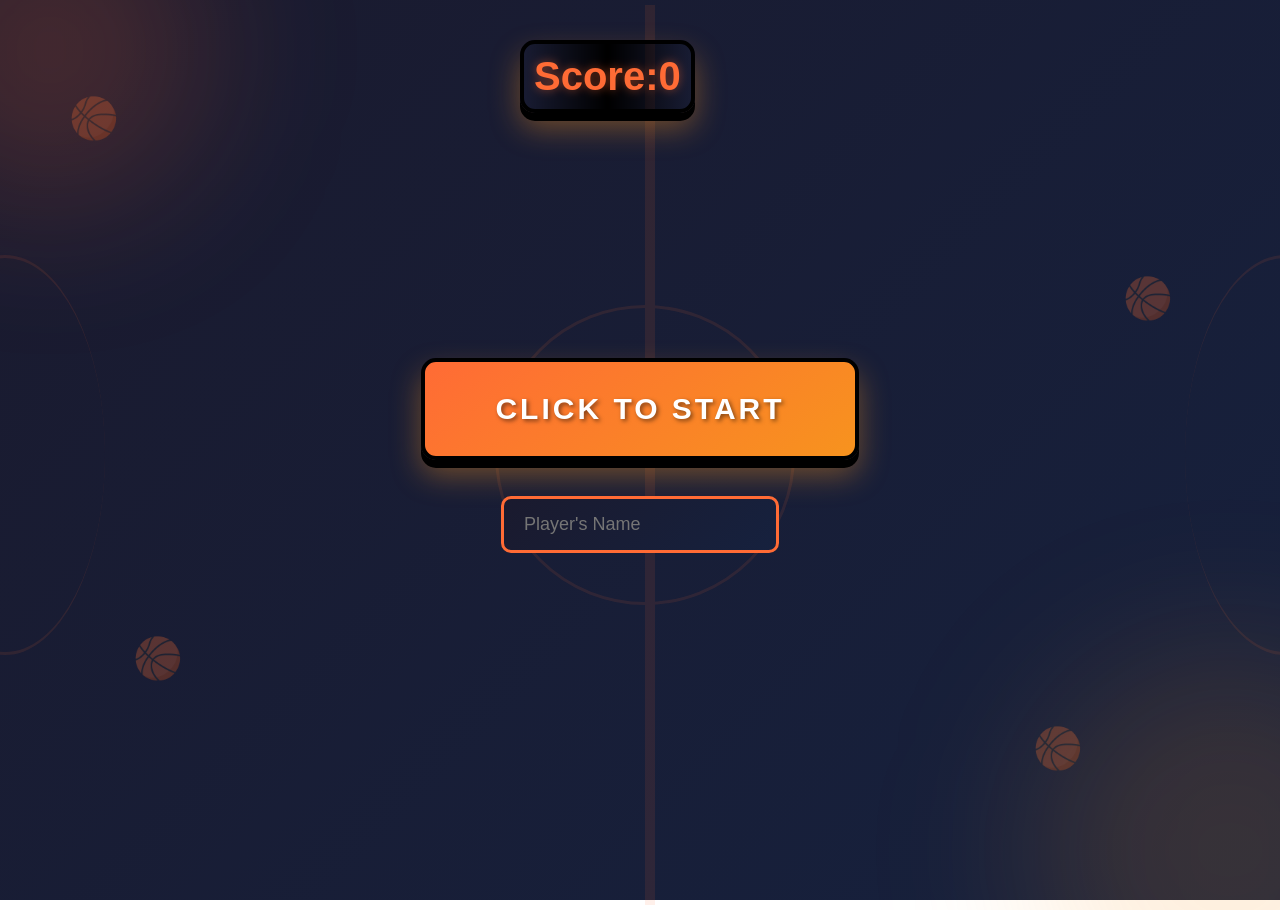
==== index.html @ 6918f079 "prepare for git pages" ====
<!DOCTYPE html>
<html lang="en">
<head>
    <meta charset="UTF-8">
    <link rel="stylesheet" href="styles.css">
    <title>Document</title>
</head>
<body>
  <style>
    .PlayersName{
      position:fixed;
      top: 15px ;
      right: 90px;
      font-size: 20px;
      padding: 20px;
      color: #ff6b35;
      font-weight: bold;
      margin: 20px 0;
      text-shadow: 0 0 10px rgba(255, 107, 53, 0.5);
      box-shadow: 0 8px 0 #000, 0 15px 30px rgba(247, 147, 30, 0.4);
      border-radius: 15px;  
      border: 4px solid #000;
      display: inline-block;
      overflow: hidden;
      background:linear-gradient(90deg, transparent 0%, #000000 50%, transparent 100%);

    }
    .game{
        background: transparent;  /* no white background */
        border: none;             /* remove border */
        cursor: pointer;          /* optional: pointer on hover */
        position: fixed;
        font-size: 80px;
        animation: float 3s infinite ease-in-out;
        opacity: 1;
        z-index: 0;
    }
    .restar{
      background: linear-gradient(90deg, transparent 0%, #000000 50%, transparent 100%);
      position:fixed;
      bottom: 20px;
      left:565px;
      font-size: 20px;
      padding: 5px;
      font-weight: bold;
      color: #ff6b35;
      margin: 20px 0;
      padding: 20px 15px;
      font-weight: 900;
      overflow: hidden;
      border: 4px solid #000;
      border-radius: 50%;
      box-shadow: 0 8px 0 #000, 0 15px 30px rgba(247, 147, 30, 0.4);
    }
    .restar::after {
     content: '';
     position: absolute;
     top: 0;
     left: -100%;  /* Commence caché à gauche */
     width: 100%;
     height: 100%;
     background: linear-gradient(90deg, transparent, rgba(255, 255, 255, 0.3), transparent);
     transition: left 0.6s;
    }

   .restar:hover::after {
    left: 100%;  /* Glisse vers la droite au hover */
    }
    .timer{
      position: fixed;
      top:15px;
      left: 170px;
      color: #ff6b35; 
      font-weight: bold;
      margin: 20px 0;
      text-shadow: 0 0 10px rgba(255, 107, 53, 0.5);
      overflow: hidden;
      border: 4px solid #000;
      border-radius: 15px;
      box-shadow: 0 8px 0 #000, 0 15px 30px rgba(247, 147, 30, 0.4);
      background: linear-gradient(90deg, transparent 0%, #000000 50%, transparent 100%);
      padding: 20px;
    }
    .message {
      position: fixed;
      top: 240px;
      left: 50%;
      transform: translateX(-50%);
      font-family: "Press Start 2P", cursive;
      font-size: 50px;
      color: #ff6b35;
      letter-spacing: 3px;
      text-transform: uppercase;
      animation: glitch 1s infinite;
   }

   @keyframes glitch {
     0% { text-shadow: 2px 0 red, -2px 0 blue; }
     20% { text-shadow: -2px 0 red, 2px 0 blue; }
     40% { text-shadow: 2px 2px red, -2px -2px blue; }
     60% { text-shadow: -2px -2px red, 2px 2px blue; }
     80% { text-shadow: 2px -2px red, -2px 2px blue; }
     100% { text-shadow: -2px 2px red, 2px -2px blue; }
  }
    .fade-out {
    opacity: 0;
    transition: opacity 0.6s ease;
    }

    .fade-in {
      animation: fadeIn 0.6s ease;
    }     
    @keyframes fadeIn {
      from { opacity: 0; }
      to { opacity: 1; }
    }
  </style>  
    <div class="floating-ball ball-1">🏀</div>
    <div class="floating-ball ball-2">🏀</div>
    <div class="floating-ball ball-3">🏀</div>
    <div class="floating-ball ball-4">🏀</div>
    <div class="court-lines">
        <div class="center-circle"></div>
        <div class="center-line"></div>
        <div class="three-point-left"></div>
        <div class="three-point-right"></div>
    </div>
    <div class="glow-orb orb-1"></div>
    <div class="glow-orb orb-2"></div>
    <div class="score-display">Score:0</div> 
    <div class="adjust"> 
        <button  id="startBtn" class="btn2" onclick="switchBoutton()">click to start</button>
        <br><br>
        <input id="label" type="text" placeholder="Player's Name" class="name" ></input>
    </div>
    <script>
      let score=0;
      let timer=0;
      let timeleft=5;
      let gameOver=false;
      let msg;
      
      //to start the timer :

      function StartTimer(){
      const timerDisplay= document.querySelector(".timer");
      clearInterval(timer);

      timeleft=5;
      timerDisplay.textContent="Time-left:" + timeleft +"s";
      timer=setInterval(()=>{
        timeleft--;
        timerDisplay.textContent="Time-left:" + timeleft +"s";
        if(timeleft<=0){
          clearInterval(timer);
          GameOver();
        }
      },300);
      }
      function GameOver(){
        gameOver=true;
        alert("tick tick tick your time run off try again ");
        const ball = document.querySelector(".game");
        if (ball) {ball.remove()};
        msg=document.createElement("p");
        msg.textContent="GAME OVER !";
        msg.classList.add("message");      
        document.querySelector(".score-display").after(msg);  
      }
      function switchBoutton(){
        const name =document.getElementById("label");
        if(name.value===""){
          alert("please enter your name before starting ")
          return;
          }
          document.getElementById("startBtn").remove();
          document.getElementById("label").remove();
          
          //creating the players name input; 

          NAME=name.value.toUpperCase();
          const displayName=document.createElement("p");
          displayName.textContent="playersName : "+ NAME ;
          displayName.classList.add("PlayersName");
          document.querySelector(".score-display").after(displayName);

          //creating the ballgame btn;

          const BallGame = document.createElement('button');
          BallGame.textContent="🏀";
          BallGame.classList.add("game");

          //creating the restart btn;

          const restart = document.createElement('button');
          restart.textContent="restart";
          restart.classList.add("restar");

          //timer display ;

          const timerDisplay = document.createElement("p");
          timerDisplay.classList.add("timer");
          timerDisplay.textContent = "Time left: 10s";
          document.querySelector(".score-display").after(timerDisplay);

          //ball game button ;

          BallGame.onclick= function(){
            if(gameOver){return;}  
            const scoreDisplay = document.querySelector(".score-display");
            score++;
            scoreDisplay.textContent = "Score: " + score;

            const x = Math.random() * (window.innerWidth - BallGame.offsetWidth);
            const y = Math.random() * (window.innerHeight - BallGame.offsetHeight);
            BallGame.style.left = `${x}px`;
            BallGame.style.top = `${y}px`;
            StartTimer();
          
          };
          //the function of the restart btn;

          restart.addEventListener("click", ()=>{
            const adjustDiv=document.querySelector(".adjust");
            const scoreDisplay=document.querySelector(".score-display");
            const playerName=document.querySelector(".PlayersName");
            const ball=document.querySelector(".game");
            const restartBtn=document.querySelector(".restar");

            adjustDiv.classList.add("fade-out");
            scoreDisplay.classList.add("fade-out");
            if(playerName) {playerName.classList.add("fade-out");}
            if(ball) {ball.classList.add("fade-out");}
            if(restartBtn) {restartBtn.classList.add("fade-out");}
            if(msg){msg.classList.add("fade-out")};
            timerDisplay.classList.add("fade-out");

            setTimeout(()=>{
              clearInterval();
              gameOver=false;
              score=0;
              scoreDisplay.textContent="Score: 0";

              if(playerName) {playerName.remove();}
              if(ball) {ball.remove();}
              if(restartBtn) {restartBtn.remove();}
              if(msg) {msg.remove();}
              timerDisplay.remove();

              adjustDiv.innerHTML = `<button id="startBtn" class="btn2" onclick="switchBoutton()">click to start</button>
              <br><br> <input id="label" type="text" placeholder="Player's Name" class="name">`;
              adjustDiv.classList.remove("fade-out");
              scoreDisplay.classList.remove("fade-out");
              restartBtn.classList.remove("fade-out");
              playerName.remove();
              ball.remove();
              msg.remove();
              timerDisplay.remove();

              adjustDiv.classList.add("fade-in");
              scoreDisplay.classList.add("fade-in");

              setTimeout(() => {
                adjustDiv.classList.remove("fade-in");
                scoreDisplay.classList.remove("fade-in");
              }, 600);
              clearInterval(timer);
              StartTimer();
            },600);
          } );
          document.querySelector(".adjust").appendChild(BallGame);
          StartTimer();
          document.querySelector(".adjust").appendChild(restart);
        } 
    </script>  
</body>
</html>
---- styles.css ----
*{
    font-family: Arial, Helvetica, sans-serif;
    box-sizing: border-box;
    padding: 5px;
}
body{
    background: linear-gradient(135deg, #1a1a2e 0%, #16213e 100%);
    background-attachment: fixed ; 
    margin: 0;
    padding: 0;
    overflow-y: hidden; /* disables vertical scroll */
    height: 100vh;      /* makes sure it fits the screen height */
}
.adjust{
    display: flex;
    justify-content: center;
    align-items: center;
    flex-direction: column;
    height: 100vh;          
}
.btn2{
    position: relative;
    padding: 30px 70px;
    font-size: 30px;
    font-weight: 900;
    text-transform: uppercase;
    color: #fff;
    background: linear-gradient(145deg, #ff6b35, #f7931e);
    border: 4px solid #000;
    border-radius: 15px;
    cursor: pointer;
    box-shadow: 0 8px 0 #000, 0 15px 30px rgba(247, 147, 30, 0.4);
    overflow: hidden;
    transition: all 0.2s ease;
    letter-spacing: 3px;
    text-shadow: 2px 2px 4px rgba(0, 0, 0, 0.5);
}
.btn2::before {
    content: '🏀';
    position: absolute;
    font-size: 40px;
    left: -60px;
    top: 50%;
    transform: translateY(-50%);
    transition: all 0.5s ease;
    animation: bounce 1s infinite;
}
@keyframes bounce {
        0%, 100% {
                transform: translateY(-50%) rotate(0deg);
        }
        25% {
            transform: translateY(-60%) rotate(10deg);
        }
        75% {
            transform: translateY(-40%) rotate(-10deg);
        }
}

.btn2:hover::before {
        left: 15px;
}

.btn2:hover {
        transform: translateY(-3px);
        box-shadow: 0 12px 0 #000, 0 20px 40px rgba(247, 147, 30, 0.6);
}

.btn2:active {
        transform: translateY(4px);
        box-shadow: 0 4px 0 #000, 0 8px 20px rgba(247, 147, 30, 0.4);
}

.btn2::after {
        content: '';
        position: absolute;
        top: 0;
        left: -100%;
        width: 100%;
        height: 100%;
        background: linear-gradient(90deg, transparent, rgba(255, 255, 255, 0.3), transparent);
        transition: left 0.6s;
}

.btn2:hover::after {
        left: 100%;
}
.btn2 {
        animation: glow 2s infinite;
}
.btn2:hover {
        animation: none;
}
.name{
    padding: 15px 20px;
    font-size: 18px;
    background: linear-gradient(135deg, #1a1a2e 0%, #16213e 100%); 
    transition: all 0.3s ease;
    border-radius: 10px;
    border: 3px solid #ff6b35;
    color: white;
    z-index: 100;
}

.name:focus {  
    outline: none;
    border-color: #f7931e;
    box-shadow: 0 0 20px rgba(247, 147, 30, 0.5);
    transform: scale(1.02);
}

.name:hover{
    animation: glowPulse 1.5s infinite;
}

@keyframes glowPulse {
    0%, 100% {
        box-shadow: 0 10px 30px rgba(247, 147, 30, 0.6);
    }
    50% {
        box-shadow: 0 15px 50px rgba(247, 147, 30, 1);
    }
}
.floating-ball {
        position: fixed;
        font-size: 40px;
        animation: float 6s infinite ease-in-out;
        opacity: 0.3;
        z-index: 0;
}
    .ball-1 { top: 10%; left: 5%; animation-delay: 0s; }
    .ball-2 { top: 70%; left: 10%; animation-delay: 2s; }
    .ball-3 { top: 30%; right: 8%; animation-delay: 1s; }
    .ball-4 { top: 80%; right: 15%; animation-delay: 3s; }

@keyframes float {
        0%, 100% {
            transform: translateY(0) rotate(0deg);
        }
        50% {
                transform: translateY(-30px) rotate(180deg);
        }
}
.court-lines {
        position: fixed;
        width: 100%;
        height: 100%;
        opacity: 0.1;
        z-index: 0;
}
.center-circle {
    position: absolute;
    top: 50%;
    left: 50%;
    transform: translate(-50%, -50%);
    width: 300px;
    height: 300px;
    border: 3px solid #ff6b35;
    border-radius: 50%;
}

.center-line {
    position: absolute;
    top: 0;
    left: 50%;
    width: 3px;
    height: 100%;
    background: #ff6b35;
}

.three-point-left, .three-point-right {
    position: absolute;
    width: 200px;
    height: 400px;
    border: 3px solid #ff6b35;
    border-radius: 50%;
}

.three-point-left {
    left: -100px;
    top: 50%;
    transform: translateY(-50%);
    border-right: none;
}

.three-point-right {
    right: -100px;
    top: 50%;
    transform: translateY(-50%);
    border-left: none;
}
.glow-orb {
    position: fixed;
    border-radius: 50%;
    filter: blur(80px);
    z-index: 0;
    animation: pulse 4s infinite;
}

.orb-1 {
    width: 300px;
    height: 300px;
    background: rgba(255, 107, 53, 0.2);
    top: -100px;
    left: -100px;
}
.orb-2 {
    width: 400px;
    height: 400px;
    background: rgba(247, 147, 30, 0.15);
    bottom: -150px;
    right: -150px;
    animation-delay: 2s;
}

@keyframes pulse {
    0%, 100% {
        transform: scale(1);
        opacity: 0.3;
    }
    50% {
        transform: scale(1.2);
        opacity: 0.5;
    }
}
.score-display {
    position:fixed;
    font-size: 40px;
    top:20px;
    left:520px;
    padding: 10px;
    color: #ff6b35;
    font-weight: bold;
    margin: 20px 0;
    text-shadow: 0 0 10px rgba(255, 107, 53, 0.5);
    overflow: hidden;
    border: 4px solid #000;
    border-radius: 15px;
    box-shadow: 0 8px 0 #000, 0 15px 30px rgba(247, 147, 30, 0.4);
    background: linear-gradient(90deg, transparent 0%, #000000 50%, transparent 100%);
} 
@media (max-width: 600px) {
  body {
    background-color: lightgray;
    font-size: 16px;
}
}
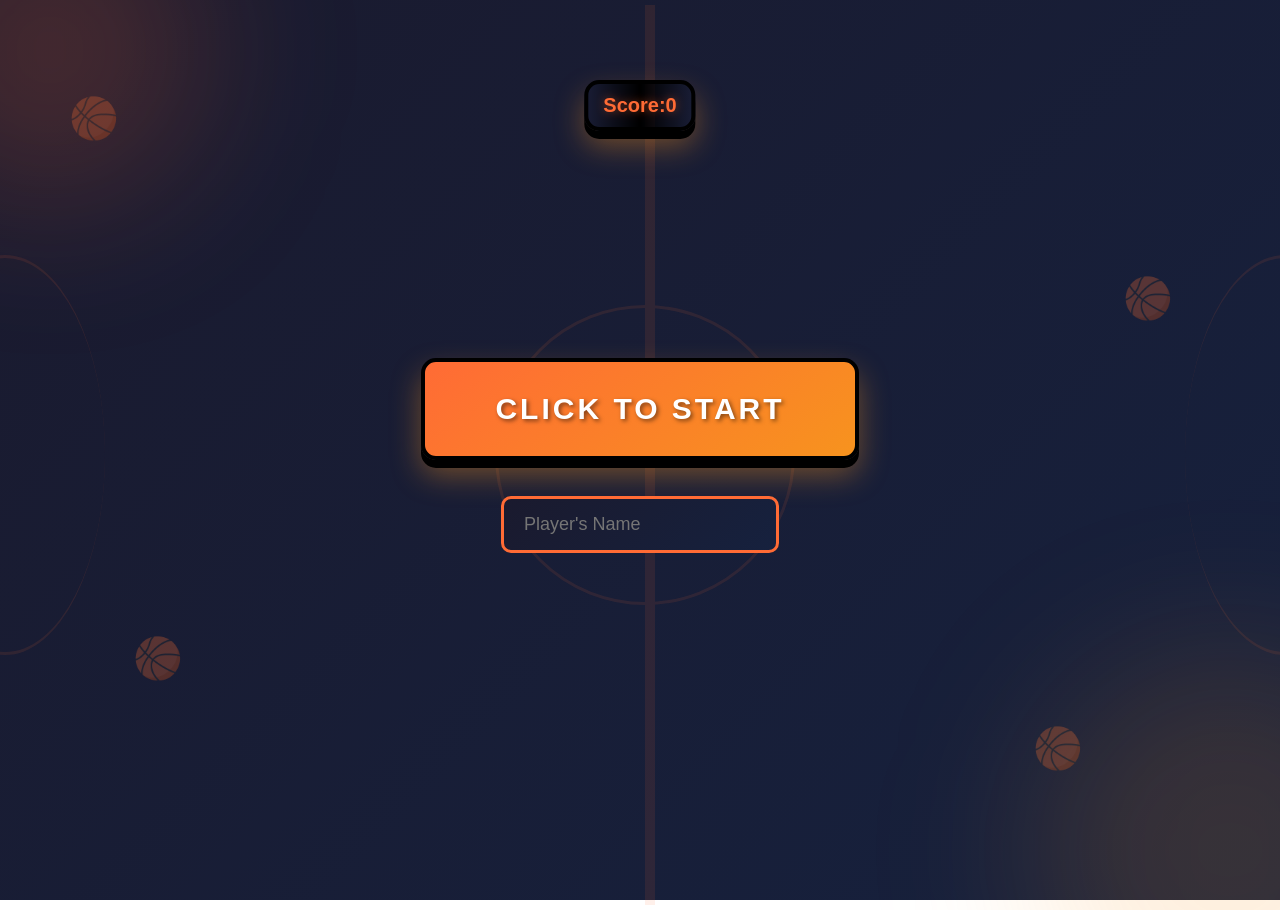
==== commit a059d127: "adding js file" ====
--- a/index.html
+++ b/index.html
@@ -1,18 +1,35 @@
 <!DOCTYPE html>
 <html lang="en">
 <head>
+    <meta name="viewport" content="width=device-width, initial-scale=1.0">
     <meta charset="UTF-8">
     <link rel="stylesheet" href="styles.css">
-    <title>Document</title>
-</head>
-<body>
-  <style>
+    <title>ClickTheBall🏀</title>
+    <style>
+    .high-score {
+        position: fixed;
+        bottom: 20px;
+        left: 2%;
+        font-size: 16px;
+        padding: 10px 15px;
+        color: #ff6b35;
+        font-weight: bold;
+        margin: 20px 0;
+        text-shadow: 0 0 10px rgba(255, 235, 59, 0.5);
+        box-shadow: 0 8px 0 #000, 0 15px 30px rgba(255, 235, 59, 0.4);
+        border-radius: 15px;  
+        border: 4px solid #000;
+        display: inline-block;
+        overflow: hidden;
+        max-width: 45%;
+        background: linear-gradient(90deg, transparent 0%, #000000 50%, transparent 100%);
+    }
     .PlayersName{
       position:fixed;
       top: 15px ;
-      right: 90px;
-      font-size: 20px;
-      padding: 20px;
+      right: 2%;
+      font-size: 16px;
+      padding: 10px 15px;
       color: #ff6b35;
       font-weight: bold;
       margin: 20px 0;
@@ -23,6 +40,8 @@
       display: inline-block;
       overflow: hidden;
       background:linear-gradient(90deg, transparent 0%, #000000 50%, transparent 100%);
+      max-width: 45%;
+      word-wrap: break-word;  
 
     }
     .game{
@@ -33,15 +52,16 @@
         font-size: 80px;
         animation: float 3s infinite ease-in-out;
         opacity: 1;
-        z-index: 0;
+        z-index: 9999;
     }
     .restar{
       background: linear-gradient(90deg, transparent 0%, #000000 50%, transparent 100%);
       position:fixed;
       bottom: 20px;
-      left:565px;
-      font-size: 20px;
-      padding: 5px;
+      left:50%;
+      transform: translateX(-50%);
+      font-size: 14px;
+      padding: 12px 10px;
       font-weight: bold;
       color: #ff6b35;
       margin: 20px 0;
@@ -69,7 +89,7 @@
     .timer{
       position: fixed;
       top:15px;
-      left: 170px;
+      left: 2%;
       color: #ff6b35; 
       font-weight: bold;
       margin: 20px 0;
@@ -79,7 +99,8 @@
       border-radius: 15px;
       box-shadow: 0 8px 0 #000, 0 15px 30px rgba(247, 147, 30, 0.4);
       background: linear-gradient(90deg, transparent 0%, #000000 50%, transparent 100%);
-      padding: 20px;
+      padding: 10px 15px;
+      font-size: 16px;
     }
     .message {
       position: fixed;
@@ -114,7 +135,39 @@
       from { opacity: 0; }
       to { opacity: 1; }
     }
+    @keyframes Glow {
+    0%, 100% {
+        color: #ffeb3b;
+        text-shadow: 0 0 10px rgba(255, 235, 59, 0.5);
+        box-shadow: 0 8px 0 #000, 0 15px 30px rgba(255, 235, 59, 0.4);
+    }
+    50% {
+        color: #ffff00;
+        text-shadow: 0 0 20px rgba(255, 235, 59, 1);
+        box-shadow: 0 8px 0 #000, 0 15px 40px rgba(255, 235, 59, 0.8);
+    }
+  }
+  .resetScore{
+      position: fixed;
+      bottom:20px;
+      right: 2%;
+      color: #ff6b35; 
+      font-weight: bold;
+      margin: 20px 0;
+      text-shadow: 0 0 10px rgba(255, 107, 53, 0.5);
+      overflow: hidden;
+      border: 4px solid #000;
+      border-radius: 15px;
+      box-shadow: 0 8px 0 #000, 0 15px 30px rgba(247, 147, 30, 0.4);
+      background: linear-gradient(90deg, transparent 0%, #000000 50%, transparent 100%);
+      padding: 10px 15px;
+      font-size: 14px;
+      max-width: 45%;
+      white-space: nowrap;
+  }
   </style>  
+</head>
+<body>
     <div class="floating-ball ball-1">🏀</div>
     <div class="floating-ball ball-2">🏀</div>
     <div class="floating-ball ball-3">🏀</div>
@@ -133,145 +186,6 @@
         <br><br>
         <input id="label" type="text" placeholder="Player's Name" class="name" ></input>
     </div>
-    <script>
-      let score=0;
-      let timer=0;
-      let timeleft=5;
-      let gameOver=false;
-      let msg;
-      
-      //to start the timer :
-
-      function StartTimer(){
-      const timerDisplay= document.querySelector(".timer");
-      clearInterval(timer);
-
-      timeleft=5;
-      timerDisplay.textContent="Time-left:" + timeleft +"s";
-      timer=setInterval(()=>{
-        timeleft--;
-        timerDisplay.textContent="Time-left:" + timeleft +"s";
-        if(timeleft<=0){
-          clearInterval(timer);
-          GameOver();
-        }
-      },300);
-      }
-      function GameOver(){
-        gameOver=true;
-        alert("tick tick tick your time run off try again ");
-        const ball = document.querySelector(".game");
-        if (ball) {ball.remove()};
-        msg=document.createElement("p");
-        msg.textContent="GAME OVER !";
-        msg.classList.add("message");      
-        document.querySelector(".score-display").after(msg);  
-      }
-      function switchBoutton(){
-        const name =document.getElementById("label");
-        if(name.value===""){
-          alert("please enter your name before starting ")
-          return;
-          }
-          document.getElementById("startBtn").remove();
-          document.getElementById("label").remove();
-          
-          //creating the players name input; 
-
-          NAME=name.value.toUpperCase();
-          const displayName=document.createElement("p");
-          displayName.textContent="playersName : "+ NAME ;
-          displayName.classList.add("PlayersName");
-          document.querySelector(".score-display").after(displayName);
-
-          //creating the ballgame btn;
-
-          const BallGame = document.createElement('button');
-          BallGame.textContent="🏀";
-          BallGame.classList.add("game");
-
-          //creating the restart btn;
-
-          const restart = document.createElement('button');
-          restart.textContent="restart";
-          restart.classList.add("restar");
-
-          //timer display ;
-
-          const timerDisplay = document.createElement("p");
-          timerDisplay.classList.add("timer");
-          timerDisplay.textContent = "Time left: 10s";
-          document.querySelector(".score-display").after(timerDisplay);
-
-          //ball game button ;
-
-          BallGame.onclick= function(){
-            if(gameOver){return;}  
-            const scoreDisplay = document.querySelector(".score-display");
-            score++;
-            scoreDisplay.textContent = "Score: " + score;
-
-            const x = Math.random() * (window.innerWidth - BallGame.offsetWidth);
-            const y = Math.random() * (window.innerHeight - BallGame.offsetHeight);
-            BallGame.style.left = `${x}px`;
-            BallGame.style.top = `${y}px`;
-            StartTimer();
-          
-          };
-          //the function of the restart btn;
-
-          restart.addEventListener("click", ()=>{
-            const adjustDiv=document.querySelector(".adjust");
-            const scoreDisplay=document.querySelector(".score-display");
-            const playerName=document.querySelector(".PlayersName");
-            const ball=document.querySelector(".game");
-            const restartBtn=document.querySelector(".restar");
-
-            adjustDiv.classList.add("fade-out");
-            scoreDisplay.classList.add("fade-out");
-            if(playerName) {playerName.classList.add("fade-out");}
-            if(ball) {ball.classList.add("fade-out");}
-            if(restartBtn) {restartBtn.classList.add("fade-out");}
-            if(msg){msg.classList.add("fade-out")};
-            timerDisplay.classList.add("fade-out");
-
-            setTimeout(()=>{
-              clearInterval();
-              gameOver=false;
-              score=0;
-              scoreDisplay.textContent="Score: 0";
-
-              if(playerName) {playerName.remove();}
-              if(ball) {ball.remove();}
-              if(restartBtn) {restartBtn.remove();}
-              if(msg) {msg.remove();}
-              timerDisplay.remove();
-
-              adjustDiv.innerHTML = `<button id="startBtn" class="btn2" onclick="switchBoutton()">click to start</button>
-              <br><br> <input id="label" type="text" placeholder="Player's Name" class="name">`;
-              adjustDiv.classList.remove("fade-out");
-              scoreDisplay.classList.remove("fade-out");
-              restartBtn.classList.remove("fade-out");
-              playerName.remove();
-              ball.remove();
-              msg.remove();
-              timerDisplay.remove();
-
-              adjustDiv.classList.add("fade-in");
-              scoreDisplay.classList.add("fade-in");
-
-              setTimeout(() => {
-                adjustDiv.classList.remove("fade-in");
-                scoreDisplay.classList.remove("fade-in");
-              }, 600);
-              clearInterval(timer);
-              StartTimer();
-            },600);
-          } );
-          document.querySelector(".adjust").appendChild(BallGame);
-          StartTimer();
-          document.querySelector(".adjust").appendChild(restart);
-        } 
-    </script>  
+    <script src="script.js"></script>  
 </body>
 </html>
--- a/styles.css
+++ b/styles.css
@@ -225,10 +225,11 @@
 }
 .score-display {
     position:fixed;
-    font-size: 40px;
-    top:20px;
-    left:520px;
-    padding: 10px;
+    font-size: 20px;
+    top:60px;
+    left:50%;
+    transform: translateX(-50%);
+    padding: 10px 15px;
     color: #ff6b35;
     font-weight: bold;
     margin: 20px 0;
@@ -236,12 +237,27 @@
     overflow: hidden;
     border: 4px solid #000;
     border-radius: 15px;
+    z-index: 1000;
     box-shadow: 0 8px 0 #000, 0 15px 30px rgba(247, 147, 30, 0.4);
     background: linear-gradient(90deg, transparent 0%, #000000 50%, transparent 100%);
 } 
 @media (max-width: 600px) {
-  body {
-    background-color: lightgray;
-    font-size: 16px;
-}
-}
+  .high-score, .PlayersName, .timer, .resetScore {
+        font-size: 106px;
+        padding: 6px 8px;
+    }
+    
+    .score-display {
+        font-size: 20px;
+        top: 55px;
+    }
+    
+    .restar {
+        font-size: 12px;
+        padding: 10px 8px;
+    }
+    .message {
+        font-size: 24px;  
+        padding: 10px;
+    }
+}
